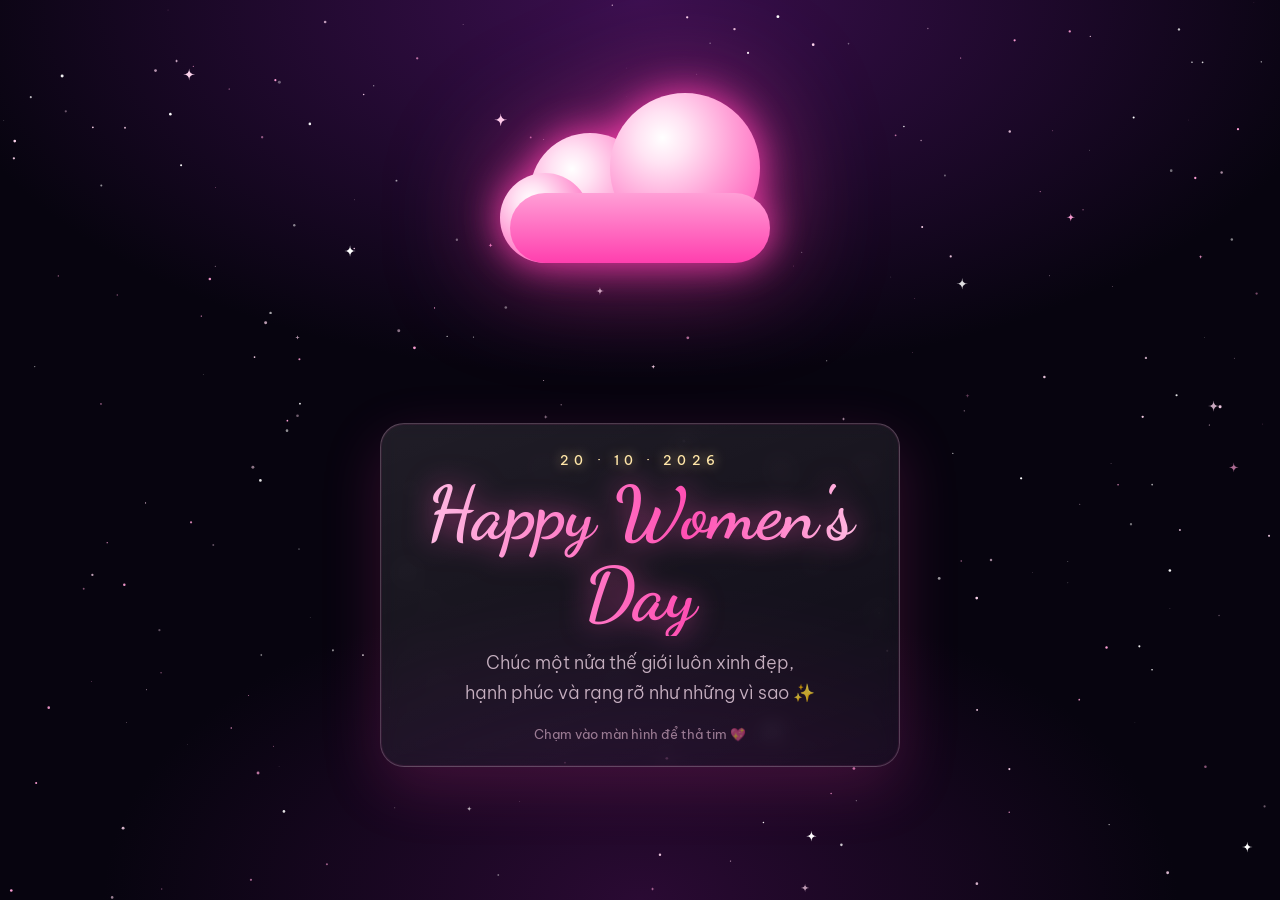
==== valentime/index.html @ 5eae0274 "Redesign 20/10 page with sparkling sky, glowing cloud and heart bursts Co-Authored-By: Claude Opus 5" ====
<!DOCTYPE html>
<html lang="vi">

<head>
    <meta charset="UTF-8">
    <meta name="viewport" content="width=device-width, initial-scale=1.0">
    <title>Happy Women's Day 20/10</title>
    <meta name="description" content="Chúc mừng ngày Phụ nữ Việt Nam 20/10">
    <link rel="preconnect" href="https://fonts.googleapis.com">
    <link rel="preconnect" href="https://fonts.gstatic.com" crossorigin>
    <link href="https://fonts.googleapis.com/css2?family=Dancing+Script:wght@600;700&family=Be+Vietnam+Pro:wght@300;400;500&display=swap" rel="stylesheet">
    <link rel="stylesheet" href="style.css">
</head>

<body>
    <canvas id="sky"></canvas>

    <main class="scene">
        <div class="cloud-wrap">
            <div class="cloud">
                <span class="puff p1"></span>
                <span class="puff p2"></span>
                <span class="puff p3"></span>
                <span class="puff p4"></span>
            </div>
            <div class="rain"></div>
        </div>

        <section class="card">
            <p class="eyebrow">20 · 10 · 2026</p>
            <h1 class="title">Happy Women's Day</h1>
            <p class="msg">Chúc một nửa thế giới luôn xinh đẹp, hạnh phúc và rạng rỡ như những vì sao ✨</p>
            <p class="hint">Chạm vào màn hình để thả tim 💖</p>
        </section>
    </main>

    <script src="script.js"></script>
</body>

</html>
---- valentime/style.css ----
* {
  margin: 0;
  padding: 0;
  box-sizing: border-box;
}

:root {
  --pink: #ff3fae;
  --pink-soft: #ff9fd6;
  --pink-light: #ffe3f3;
  --gold: #ffe6a8;
  --text: #fff4fb;
  --text-dim: rgba(255, 228, 244, 0.75);
}

body {
  min-height: 100vh;
  min-height: 100svh;
  overflow: hidden;
  font-family: "Be Vietnam Pro", sans-serif;
  color: var(--text);
  background:
    radial-gradient(ellipse 80% 60% at 50% 0%, #3b0f4f 0%, transparent 70%),
    radial-gradient(ellipse 60% 50% at 50% 100%, #2a0a33 0%, transparent 70%),
    #07040f;
  cursor: default;
  -webkit-tap-highlight-color: transparent;
}

#sky {
  position: fixed;
  inset: 0;
  width: 100%;
  height: 100%;
  z-index: 0;
}

.scene {
  position: relative;
  z-index: 1;
  min-height: 100vh;
  min-height: 100svh;
  display: flex;
  flex-direction: column;
  align-items: center;
  justify-content: center;
  padding: 0 16px;
  pointer-events: none;
}

/* ---------- Cloud ---------- */
.cloud-wrap {
  position: relative;
  width: 280px;
  height: 120px;
  animation: float 6s ease-in-out infinite;
}

.cloud {
  position: absolute;
  inset: 0;
  z-index: 2;
  filter:
    drop-shadow(0 0 18px rgba(255, 63, 174, 0.9))
    drop-shadow(0 0 50px rgba(255, 63, 174, 0.55));
}

.puff {
  position: absolute;
  border-radius: 50%;
  background: radial-gradient(circle at 35% 30%, #fff 0%, var(--pink-light) 18%, var(--pink-soft) 50%, var(--pink) 100%);
}

.p1 { width: 120px; height: 120px; left: 30px; top: 0; }
.p2 { width: 150px; height: 150px; left: 110px; top: -40px; }
.p3 { width: 90px; height: 90px; left: 0; top: 40px; }
.p4 {
  width: 260px; height: 70px; left: 10px; top: 60px;
  border-radius: 60px;
  background: linear-gradient(180deg, var(--pink-soft), var(--pink));
}

/* ---------- Heart rain ---------- */
.rain {
  position: absolute;
  top: 110px;
  left: 20px;
  width: 240px;
  height: 260px;
  z-index: 1;
}

.drop {
  position: absolute;
  top: 0;
  line-height: 1;
  filter: drop-shadow(0 0 6px rgba(255, 120, 200, 0.9));
  animation: fall linear forwards;
  will-change: transform, opacity;
}

@keyframes fall {
  0%   { transform: translate(0, 0) scale(0.2) rotate(0deg); opacity: 0; }
  10%  { transform: translate(0, 10px) scale(1) rotate(0deg); opacity: 1; }
  75%  { opacity: 1; }
  100% { transform: translate(var(--sway), 240px) scale(0.6) rotate(var(--spin)); opacity: 0; }
}

@keyframes float {
  0%, 100% { transform: translateY(0); }
  50%      { transform: translateY(-12px); }
}

/* ---------- Card ---------- */
.card {
  position: relative;
  margin-top: 170px;
  width: 100%;
  max-width: 520px;
  padding: 28px 24px 24px;
  text-align: center;
  border-radius: 24px;
  background: linear-gradient(160deg, rgba(255, 255, 255, 0.10), rgba(255, 255, 255, 0.03));
  border: 1px solid rgba(255, 200, 235, 0.25);
  box-shadow:
    0 0 0 1px rgba(255, 63, 174, 0.08) inset,
    0 20px 60px rgba(255, 63, 174, 0.18);
  -webkit-backdrop-filter: blur(10px);
  backdrop-filter: blur(10px);
  overflow: hidden;
}

/* light sweep across the glass */
.card::before {
  content: "";
  position: absolute;
  top: 0;
  left: -60%;
  width: 40%;
  height: 100%;
  background: linear-gradient(100deg, transparent, rgba(255, 255, 255, 0.18), transparent);
  transform: skewX(-20deg);
  animation: sweep 5s ease-in-out infinite;
}

@keyframes sweep {
  0%, 55% { left: -60%; }
  100%    { left: 130%; }
}

.eyebrow {
  font-size: 0.8rem;
  font-weight: 500;
  letter-spacing: 0.4em;
  color: var(--gold);
  text-shadow: 0 0 12px rgba(255, 220, 140, 0.7);
}

.title {
  margin: 6px 0 12px;
  font-family: "Dancing Script", cursive;
  font-weight: 700;
  font-size: clamp(2.6rem, 11vw, 4.6rem);
  line-height: 1.1;
  background: linear-gradient(90deg, #ffc2e6, #ff4fb3, #fff, #ffd6a0, #ff7cc8, #ffc2e6);
  background-size: 300% 100%;
  -webkit-background-clip: text;
  background-clip: text;
  color: transparent;
  filter: drop-shadow(0 0 14px rgba(255, 79, 179, 0.65));
  animation: shimmer 6s linear infinite;
}

@keyframes shimmer {
  to { background-position: 300% 0; }
}

.msg {
  font-weight: 300;
  font-size: clamp(0.95rem, 3.6vw, 1.1rem);
  line-height: 1.7;
  color: var(--text-dim);
  text-wrap: balance;
}

.hint {
  margin-top: 18px;
  font-size: 0.8rem;
  color: rgba(255, 210, 235, 0.55);
  animation: blink 2.4s ease-in-out infinite;
}

@keyframes blink {
  0%, 100% { opacity: 0.4; }
  50%      { opacity: 1; }
}

@media (max-width: 420px) {
  .cloud-wrap { transform: scale(0.85); }
  .card { margin-top: 150px; padding: 22px 16px 18px; }
}

@media (prefers-reduced-motion: reduce) {
  .cloud-wrap, .card::before, .title, .hint { animation: none; }
}
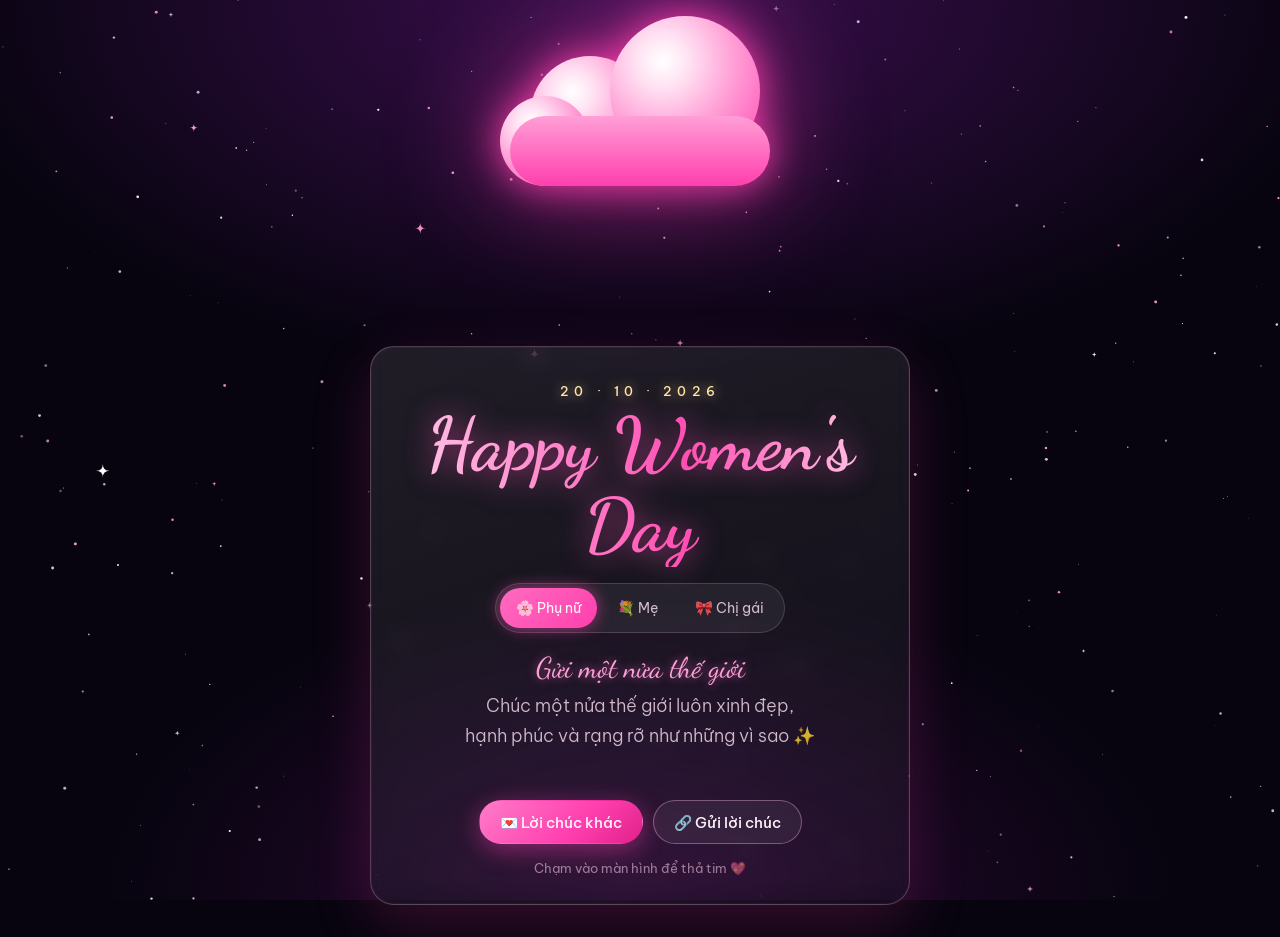
==== commit 89cdf2fa: "Add 20/10 wishes for women, mom and sister; responsive layout for phone, landscape, tablet, desktop " ====
--- a/valentime/index.html
+++ b/valentime/index.html
@@ -3,9 +3,12 @@
 
 <head>
     <meta charset="UTF-8">
-    <meta name="viewport" content="width=device-width, initial-scale=1.0">
+    <meta name="viewport" content="width=device-width, initial-scale=1.0, viewport-fit=cover">
+    <meta name="theme-color" content="#07040f">
     <title>Happy Women's Day 20/10</title>
-    <meta name="description" content="Chúc mừng ngày Phụ nữ Việt Nam 20/10">
+    <meta name="description" content="Gửi lời chúc 20/10 đến mẹ, chị gái và những người phụ nữ thân yêu">
+    <meta property="og:title" content="Happy Women's Day 20/10 💖">
+    <meta property="og:description" content="Một lời chúc nhỏ gửi đến những người phụ nữ thân yêu nhân ngày 20/10">
     <link rel="preconnect" href="https://fonts.googleapis.com">
     <link rel="preconnect" href="https://fonts.gstatic.com" crossorigin>
     <link href="https://fonts.googleapis.com/css2?family=Dancing+Script:wght@600;700&family=Be+Vietnam+Pro:wght@300;400;500&display=swap" rel="stylesheet">
@@ -29,10 +32,26 @@
         <section class="card">
             <p class="eyebrow">20 · 10 · 2026</p>
             <h1 class="title">Happy Women's Day</h1>
-            <p class="msg">Chúc một nửa thế giới luôn xinh đẹp, hạnh phúc và rạng rỡ như những vì sao ✨</p>
+
+            <div class="tabs" role="tablist" aria-label="Chọn người nhận">
+                <button class="tab" role="tab" data-to="phu-nu">🌸 Phụ nữ</button>
+                <button class="tab" role="tab" data-to="me">💐 Mẹ</button>
+                <button class="tab" role="tab" data-to="chi">🎀 Chị gái</button>
+            </div>
+
+            <p class="to" id="to"></p>
+            <p class="msg" id="msg" aria-live="polite"></p>
+
+            <div class="actions">
+                <button class="btn primary" id="next">💌 Lời chúc khác</button>
+                <button class="btn" id="share">🔗 Gửi lời chúc</button>
+            </div>
+
             <p class="hint">Chạm vào màn hình để thả tim 💖</p>
         </section>
     </main>
+
+    <div class="toast" id="toast" role="status"></div>
 
     <script src="script.js"></script>
 </body>
--- a/valentime/style.css
+++ b/valentime/style.css
@@ -10,20 +10,26 @@
   --pink-light: #ffe3f3;
   --gold: #ffe6a8;
   --text: #fff4fb;
-  --text-dim: rgba(255, 228, 244, 0.75);
+  --text-dim: rgba(255, 228, 244, 0.8);
+  --cloud-scale: 1;
+  --gap: 170px;
+}
+
+html {
+  -webkit-text-size-adjust: 100%;
 }
 
 body {
   min-height: 100vh;
-  min-height: 100svh;
-  overflow: hidden;
+  min-height: 100dvh;
+  overflow-x: hidden;
   font-family: "Be Vietnam Pro", sans-serif;
   color: var(--text);
   background:
     radial-gradient(ellipse 80% 60% at 50% 0%, #3b0f4f 0%, transparent 70%),
     radial-gradient(ellipse 60% 50% at 50% 100%, #2a0a33 0%, transparent 70%),
     #07040f;
-  cursor: default;
+  background-attachment: fixed;
   -webkit-tap-highlight-color: transparent;
 }
 
@@ -39,20 +45,26 @@
   position: relative;
   z-index: 1;
   min-height: 100vh;
-  min-height: 100svh;
+  min-height: 100dvh;
   display: flex;
   flex-direction: column;
   align-items: center;
   justify-content: center;
-  padding: 0 16px;
+  padding:
+    max(56px, env(safe-area-inset-top))
+    max(16px, env(safe-area-inset-right))
+    max(32px, env(safe-area-inset-bottom))
+    max(16px, env(safe-area-inset-left));
   pointer-events: none;
 }
 
 /* ---------- Cloud ---------- */
 .cloud-wrap {
   position: relative;
+  flex-shrink: 0;
   width: 280px;
   height: 120px;
+  scale: var(--cloud-scale);
   animation: float 6s ease-in-out infinite;
 }
 
@@ -114,10 +126,10 @@
 /* ---------- Card ---------- */
 .card {
   position: relative;
-  margin-top: 170px;
+  margin-top: var(--gap);
   width: 100%;
-  max-width: 520px;
-  padding: 28px 24px 24px;
+  max-width: 540px;
+  padding: 28px 24px 22px;
   text-align: center;
   border-radius: 24px;
   background: linear-gradient(160deg, rgba(255, 255, 255, 0.10), rgba(255, 255, 255, 0.03));
@@ -128,6 +140,7 @@
   -webkit-backdrop-filter: blur(10px);
   backdrop-filter: blur(10px);
   overflow: hidden;
+  pointer-events: auto;
 }
 
 /* light sweep across the glass */
@@ -138,9 +151,10 @@
   left: -60%;
   width: 40%;
   height: 100%;
-  background: linear-gradient(100deg, transparent, rgba(255, 255, 255, 0.18), transparent);
+  background: linear-gradient(100deg, transparent, rgba(255, 255, 255, 0.16), transparent);
   transform: skewX(-20deg);
   animation: sweep 5s ease-in-out infinite;
+  pointer-events: none;
 }
 
 @keyframes sweep {
@@ -157,10 +171,10 @@
 }
 
 .title {
-  margin: 6px 0 12px;
+  margin: 6px 0 16px;
   font-family: "Dancing Script", cursive;
   font-weight: 700;
-  font-size: clamp(2.6rem, 11vw, 4.6rem);
+  font-size: clamp(2.4rem, 10vw, 4.6rem);
   line-height: 1.1;
   background: linear-gradient(90deg, #ffc2e6, #ff4fb3, #fff, #ffd6a0, #ff7cc8, #ffc2e6);
   background-size: 300% 100%;
@@ -175,16 +189,106 @@
   to { background-position: 300% 0; }
 }
 
+/* ---------- Tabs ---------- */
+.tabs {
+  display: inline-flex;
+  gap: 4px;
+  padding: 4px;
+  border-radius: 999px;
+  background: rgba(255, 255, 255, 0.06);
+  border: 1px solid rgba(255, 200, 235, 0.18);
+}
+
+.tab {
+  min-height: 40px;
+  padding: 0 16px;
+  border: 0;
+  border-radius: 999px;
+  font: inherit;
+  font-size: 0.9rem;
+  color: var(--text-dim);
+  background: transparent;
+  cursor: pointer;
+  transition: background 0.3s, color 0.3s, box-shadow 0.3s;
+}
+
+.tab:hover { color: var(--text); }
+
+.tab[aria-selected="true"] {
+  color: #fff;
+  background: linear-gradient(135deg, #ff6cc0, var(--pink));
+  box-shadow: 0 0 16px rgba(255, 63, 174, 0.6);
+}
+
+/* ---------- Wish ---------- */
+.to {
+  margin-top: 18px;
+  font-family: "Dancing Script", cursive;
+  font-size: clamp(1.4rem, 5vw, 1.8rem);
+  color: var(--pink-soft);
+  text-shadow: 0 0 10px rgba(255, 120, 200, 0.6);
+}
+
 .msg {
+  min-height: 5.1em;
+  margin-top: 6px;
   font-weight: 300;
-  font-size: clamp(0.95rem, 3.6vw, 1.1rem);
+  font-size: clamp(0.98rem, 3.6vw, 1.12rem);
   line-height: 1.7;
   color: var(--text-dim);
   text-wrap: balance;
+  transition: opacity 0.35s ease, transform 0.35s ease, filter 0.35s ease;
+}
+
+.msg.out,
+.to.out {
+  opacity: 0;
+  transform: translateY(6px);
+  filter: blur(4px);
+}
+
+.to { transition: opacity 0.35s ease, transform 0.35s ease, filter 0.35s ease; }
+
+/* ---------- Buttons ---------- */
+.actions {
+  display: flex;
+  justify-content: center;
+  flex-wrap: wrap;
+  gap: 10px;
+  margin-top: 18px;
+}
+
+.btn {
+  min-height: 44px;
+  padding: 0 20px;
+  border-radius: 999px;
+  border: 1px solid rgba(255, 200, 235, 0.35);
+  font: inherit;
+  font-size: 0.92rem;
+  font-weight: 500;
+  color: var(--text);
+  background: rgba(255, 255, 255, 0.06);
+  cursor: pointer;
+  transition: transform 0.2s, box-shadow 0.3s, background 0.3s;
+}
+
+.btn.primary {
+  border-color: transparent;
+  background: linear-gradient(135deg, #ff7cc8, var(--pink) 60%, #e0218a);
+  box-shadow: 0 6px 24px rgba(255, 63, 174, 0.45);
+}
+
+.btn:hover { transform: translateY(-2px); box-shadow: 0 8px 28px rgba(255, 63, 174, 0.5); }
+.btn:active { transform: scale(0.97); }
+
+.tab:focus-visible,
+.btn:focus-visible {
+  outline: 2px solid var(--gold);
+  outline-offset: 2px;
 }
 
 .hint {
-  margin-top: 18px;
+  margin-top: 16px;
   font-size: 0.8rem;
   color: rgba(255, 210, 235, 0.55);
   animation: blink 2.4s ease-in-out infinite;
@@ -195,9 +299,89 @@
   50%      { opacity: 1; }
 }
 
+/* ---------- Toast ---------- */
+.toast {
+  position: fixed;
+  left: 50%;
+  bottom: max(24px, env(safe-area-inset-bottom));
+  z-index: 10;
+  padding: 10px 18px;
+  border-radius: 999px;
+  font-size: 0.9rem;
+  color: #fff;
+  background: rgba(40, 10, 40, 0.85);
+  border: 1px solid rgba(255, 200, 235, 0.3);
+  -webkit-backdrop-filter: blur(8px);
+  backdrop-filter: blur(8px);
+  opacity: 0;
+  transform: translate(-50%, 12px);
+  transition: opacity 0.3s, transform 0.3s;
+  pointer-events: none;
+}
+
+.toast.show {
+  opacity: 1;
+  transform: translate(-50%, 0);
+}
+
+/* ---------- Responsive ---------- */
+
+/* small phones */
 @media (max-width: 420px) {
-  .cloud-wrap { transform: scale(0.85); }
-  .card { margin-top: 150px; padding: 22px 16px 18px; }
+  :root { --cloud-scale: 0.82; --gap: 140px; }
+  .card { padding: 22px 16px 18px; border-radius: 20px; }
+  .tab { padding: 0 12px; font-size: 0.85rem; }
+  .actions { flex-direction: column; }
+  .btn { width: 100%; }
+}
+
+/* very narrow (Galaxy Fold, old iPhone SE) */
+@media (max-width: 340px) {
+  :root { --cloud-scale: 0.7; --gap: 120px; }
+  .eyebrow { letter-spacing: 0.25em; }
+  .tab { padding: 0 9px; }
+}
+
+/* short phones in portrait (iPhone SE, mini) */
+@media (max-height: 720px) and (orientation: portrait) {
+  :root { --cloud-scale: 0.68; --gap: 100px; }
+  .scene { padding-top: max(36px, env(safe-area-inset-top)); }
+  .title { margin-bottom: 12px; }
+  .msg { min-height: 0; }
+}
+
+/* tablets */
+@media (min-width: 768px) {
+  .card { padding: 36px 40px 28px; }
+}
+
+/* large desktops */
+@media (min-width: 1440px) and (min-height: 860px) {
+  :root { --cloud-scale: 1.2; --gap: 200px; }
+  .card { max-width: 620px; }
+}
+
+/* phones in landscape & short windows: cloud beside the card */
+@media (max-height: 560px) and (orientation: landscape) {
+  .scene {
+    flex-direction: row;
+    justify-content: center;
+    gap: 6vw;
+    padding-top: max(20px, env(safe-area-inset-top));
+    padding-bottom: max(20px, env(safe-area-inset-bottom));
+  }
+  :root { --cloud-scale: 0.75; --gap: 0; }
+  .cloud-wrap { align-self: center; margin-top: -120px; }
+  .card { max-width: 460px; padding: 18px 20px 14px; }
+  .title { font-size: 2.3rem; margin-bottom: 10px; }
+  .to { margin-top: 10px; }
+  .msg { min-height: 0; font-size: 0.95rem; line-height: 1.55; }
+  .actions { margin-top: 12px; }
+  .hint { display: none; }
+}
+
+@media (max-height: 560px) and (orientation: landscape) and (max-width: 700px) {
+  .cloud-wrap { display: none; }
 }
 
 @media (prefers-reduced-motion: reduce) {
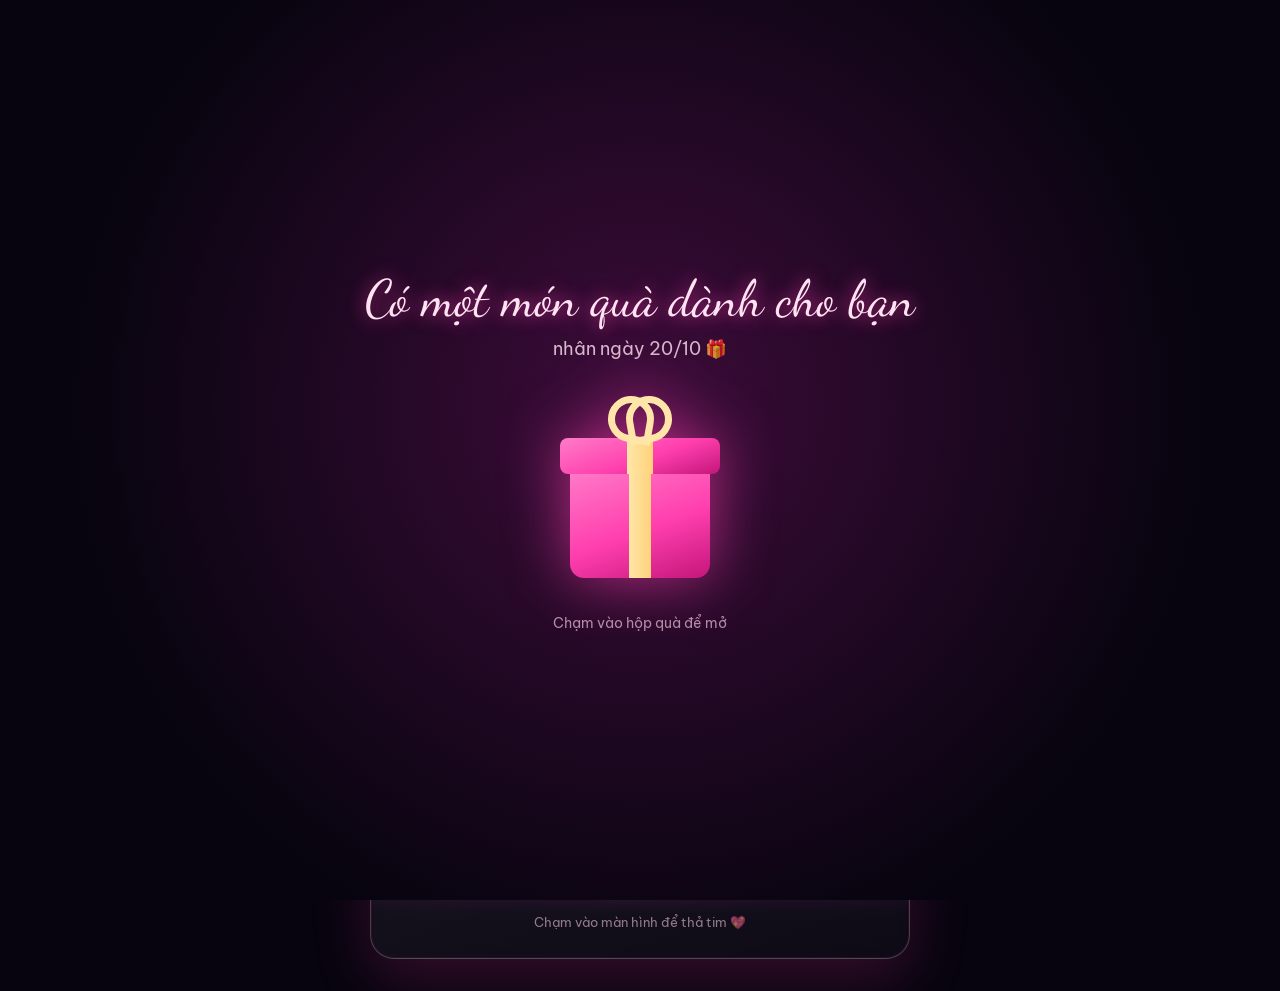
==== commit 0b3504d8: "Add gift-box intro, music box, typewriter wish, catch-hearts secret message, card creator and lover " ====
--- a/valentime/index.html
+++ b/valentime/index.html
@@ -6,17 +6,30 @@
     <meta name="viewport" content="width=device-width, initial-scale=1.0, viewport-fit=cover">
     <meta name="theme-color" content="#07040f">
     <title>Happy Women's Day 20/10</title>
-    <meta name="description" content="Gửi lời chúc 20/10 đến mẹ, chị gái và những người phụ nữ thân yêu">
-    <meta property="og:title" content="Happy Women's Day 20/10 💖">
-    <meta property="og:description" content="Một lời chúc nhỏ gửi đến những người phụ nữ thân yêu nhân ngày 20/10">
+    <meta name="description" content="Có một món quà 20/10 đang chờ bạn mở 🎁">
+    <meta property="og:title" content="🎁 Có một món quà 20/10 dành cho bạn">
+    <meta property="og:description" content="Chạm để mở quà và đọc lời chúc dành riêng cho bạn 💖">
     <link rel="preconnect" href="https://fonts.googleapis.com">
     <link rel="preconnect" href="https://fonts.gstatic.com" crossorigin>
-    <link href="https://fonts.googleapis.com/css2?family=Dancing+Script:wght@600;700&family=Be+Vietnam+Pro:wght@300;400;500&display=swap" rel="stylesheet">
+    <link href="https://fonts.googleapis.com/css2?family=Dancing+Script:wght@600;700&family=Be+Vietnam+Pro:wght@300;400;500;600&display=swap" rel="stylesheet">
     <link rel="stylesheet" href="style.css">
 </head>
 
 <body>
     <canvas id="sky"></canvas>
+
+    <!-- Gift intro -->
+    <div class="gift-screen" id="gift">
+        <p class="gift-hello" id="giftHello">Có một món quà dành cho bạn</p>
+        <p class="gift-sub" id="giftSub">nhân ngày 20/10 🎁</p>
+        <button class="gift-box" id="giftBox" aria-label="Mở hộp quà">
+            <span class="lid"><span class="bow"></span></span>
+            <span class="box"></span>
+        </button>
+        <p class="gift-hint">Chạm vào hộp quà để mở</p>
+    </div>
+
+    <button class="sound" id="sound" aria-label="Bật/tắt nhạc" hidden>🔊</button>
 
     <main class="scene">
         <div class="cloud-wrap">
@@ -29,27 +42,94 @@
             <div class="rain"></div>
         </div>
 
-        <section class="card">
+        <section class="card" id="card">
             <p class="eyebrow">20 · 10 · 2026</p>
             <h1 class="title">Happy Women's Day</h1>
 
-            <div class="tabs" role="tablist" aria-label="Chọn người nhận">
+            <div class="tabs" id="tabs" role="tablist" aria-label="Chọn người nhận">
                 <button class="tab" role="tab" data-to="phu-nu">🌸 Phụ nữ</button>
                 <button class="tab" role="tab" data-to="me">💐 Mẹ</button>
                 <button class="tab" role="tab" data-to="chi">🎀 Chị gái</button>
+                <button class="tab" role="tab" data-to="nguoi-yeu">💘 Người yêu</button>
             </div>
 
             <p class="to" id="to"></p>
             <p class="msg" id="msg" aria-live="polite"></p>
+            <p class="from" id="from"></p>
 
             <div class="actions">
-                <button class="btn primary" id="next">💌 Lời chúc khác</button>
-                <button class="btn" id="share">🔗 Gửi lời chúc</button>
+                <button class="btn primary" id="secret">💌 Mở lời nhắn bí mật</button>
+                <button class="btn" id="next">🔄 Lời chúc khác</button>
+                <button class="btn" id="create">✍️ Tạo thiệp gửi người thương</button>
             </div>
 
             <p class="hint">Chạm vào màn hình để thả tim 💖</p>
         </section>
     </main>
+
+    <!-- Catch-hearts game -->
+    <div class="game" id="game" hidden>
+        <p class="game-hud"><span id="caught">0</span> / 10 💘</p>
+        <p class="game-tip">Bắt đủ 10 trái tim để mở lời nhắn bí mật</p>
+    </div>
+
+    <!-- Secret message -->
+    <div class="modal" id="secretModal" role="dialog" aria-modal="true" aria-labelledby="secretTitle" hidden>
+        <div class="sheet secret-sheet">
+            <button class="close" data-close aria-label="Đóng">✕</button>
+            <div class="big-heart">💖</div>
+            <h2 id="secretTitle">Lời nhắn bí mật</h2>
+            <p class="secret-text" id="secretText"></p>
+            <p class="from" id="secretFrom"></p>
+            <button class="btn primary" data-close>Thương lắm 🥰</button>
+        </div>
+    </div>
+
+    <!-- Card creator -->
+    <div class="modal" id="createModal" role="dialog" aria-modal="true" aria-labelledby="createTitle" hidden>
+        <form class="sheet create-sheet" id="createForm">
+            <button class="close" type="button" data-close aria-label="Đóng">✕</button>
+            <h2 id="createTitle">✍️ Tạo thiệp 20/10</h2>
+            <p class="sheet-sub">Người nhận sẽ thấy hộp quà, mở ra là lời chúc và lời nhắn bí mật của bạn.</p>
+
+            <label>Người nhận là
+                <select id="fRel">
+                    <option value="nguoi-yeu">💘 Người yêu</option>
+                    <option value="me">💐 Mẹ</option>
+                    <option value="chi">🎀 Chị gái</option>
+                    <option value="phu-nu">🌸 Bạn bè, đồng nghiệp</option>
+                </select>
+            </label>
+            <div class="row">
+                <label>Tên người nhận
+                    <input id="fTo" maxlength="40" placeholder="VD: Lan, Mẹ yêu" required>
+                </label>
+                <label>Tên của bạn
+                    <input id="fFrom" maxlength="40" placeholder="VD: Tùng">
+                </label>
+            </div>
+            <label>Lời chúc
+                <select id="fWish"></select>
+            </label>
+            <label id="fCustomWrap" hidden>Lời chúc của bạn
+                <textarea id="fCustom" rows="3" maxlength="400" placeholder="Viết lời chúc của bạn..."></textarea>
+            </label>
+            <label>Lời nhắn bí mật <small>(mở khóa sau khi bắt đủ 10 trái tim)</small>
+                <textarea id="fSecret" rows="2" maxlength="300" placeholder="Để trống sẽ dùng lời nhắn có sẵn"></textarea>
+            </label>
+
+            <button class="btn primary wide" type="submit">🎁 Tạo link món quà</button>
+
+            <div class="result" id="result" hidden>
+                <input id="link" readonly>
+                <div class="actions">
+                    <button class="btn primary" type="button" id="shareLink">📤 Gửi ngay</button>
+                    <button class="btn" type="button" id="copyLink">📋 Sao chép</button>
+                    <a class="btn" id="previewLink" target="_blank" rel="noopener">👀 Xem thử</a>
+                </div>
+            </div>
+        </form>
+    </div>
 
     <div class="toast" id="toast" role="status"></div>
 
--- a/valentime/style.css
+++ b/valentime/style.css
@@ -17,6 +17,10 @@
 
 html {
   -webkit-text-size-adjust: 100%;
+}
+
+[hidden] {
+  display: none !important;
 }
 
 body {
@@ -282,7 +286,9 @@
 .btn:active { transform: scale(0.97); }
 
 .tab:focus-visible,
-.btn:focus-visible {
+.btn:focus-visible,
+.close:focus-visible,
+.sound:focus-visible {
   outline: 2px solid var(--gold);
   outline-offset: 2px;
 }
@@ -324,6 +330,368 @@
   transform: translate(-50%, 0);
 }
 
+.from {
+  margin-top: 8px;
+  font-family: "Dancing Script", cursive;
+  font-size: 1.35rem;
+  color: var(--gold);
+  text-shadow: 0 0 10px rgba(255, 220, 140, 0.5);
+}
+
+.from:empty { display: none; }
+
+.msg.typing::after {
+  content: "|";
+  margin-left: 2px;
+  color: var(--pink-soft);
+  animation: blink 0.8s step-end infinite;
+}
+
+.tabs { flex-wrap: wrap; justify-content: center; }
+.card.personal .tabs { display: none; }
+
+/* ---------- Gift intro ---------- */
+.gift-screen {
+  position: fixed;
+  inset: 0;
+  z-index: 20;
+  display: flex;
+  flex-direction: column;
+  align-items: center;
+  justify-content: center;
+  gap: 8px;
+  padding: 24px;
+  text-align: center;
+  background: radial-gradient(circle at 50% 45%, #3d0c3a, #07040f 70%);
+  transition: opacity 0.9s ease, visibility 0.9s;
+}
+
+.gift-screen.opened {
+  opacity: 0;
+  visibility: hidden;
+}
+
+.gift-hello {
+  font-family: "Dancing Script", cursive;
+  font-size: clamp(2rem, 8vw, 3.2rem);
+  color: var(--pink-light);
+  text-shadow: 0 0 18px rgba(255, 63, 174, 0.8);
+  text-wrap: balance;
+}
+
+.gift-sub {
+  font-size: clamp(0.95rem, 3.6vw, 1.1rem);
+  color: var(--text-dim);
+  text-wrap: balance;
+}
+
+.gift-hint {
+  font-size: 0.85rem;
+  color: rgba(255, 210, 235, 0.65);
+  animation: blink 2s ease-in-out infinite;
+}
+
+.gift-box {
+  position: relative;
+  width: 160px;
+  height: 170px;
+  margin: 40px 0 28px;
+  border: 0;
+  background: none;
+  cursor: pointer;
+  animation: wiggle 2.4s ease-in-out infinite;
+  filter: drop-shadow(0 0 30px rgba(255, 63, 174, 0.65));
+}
+
+.gift-box .box,
+.gift-box .lid {
+  position: absolute;
+  left: 50%;
+  translate: -50% 0;
+  background:
+    linear-gradient(90deg, transparent 42%, var(--gold) 42%, #ffd27a 58%, transparent 58%),
+    linear-gradient(160deg, #ff7cc8, var(--pink) 55%, #c4167a);
+}
+
+.gift-box .box {
+  bottom: 0;
+  width: 140px;
+  height: 110px;
+  border-radius: 6px 6px 14px 14px;
+}
+
+.gift-box .lid {
+  top: 30px;
+  width: 160px;
+  height: 36px;
+  border-radius: 8px;
+  z-index: 1;
+  transition: transform 0.8s cubic-bezier(.2, .9, .3, 1.3), opacity 0.8s;
+}
+
+.gift-box .bow {
+  position: absolute;
+  left: 50%;
+  top: -30px;
+  width: 64px;
+  height: 34px;
+  translate: -50% 0;
+}
+
+.gift-box .bow::before,
+.gift-box .bow::after {
+  content: "";
+  position: absolute;
+  bottom: 0;
+  width: 32px;
+  height: 32px;
+  border: 7px solid var(--gold);
+  border-radius: 50% 50% 0 50%;
+}
+
+.gift-box .bow::before { left: 0; transform: rotate(10deg); }
+.gift-box .bow::after { right: 0; transform: scaleX(-1) rotate(10deg); }
+
+.gift-screen.opened .gift-box { animation: none; }
+.gift-screen.opened .lid { transform: translateY(-160px) rotate(-25deg); opacity: 0; }
+
+@keyframes wiggle {
+  0%, 60%, 100% { transform: rotate(0) scale(1); }
+  65% { transform: rotate(-7deg) scale(1.04); }
+  72% { transform: rotate(7deg) scale(1.04); }
+  79% { transform: rotate(-5deg); }
+  86% { transform: rotate(4deg); }
+}
+
+/* ---------- Sound toggle ---------- */
+.sound {
+  position: fixed;
+  top: max(14px, env(safe-area-inset-top));
+  right: max(14px, env(safe-area-inset-right));
+  z-index: 15;
+  width: 44px;
+  height: 44px;
+  border-radius: 50%;
+  border: 1px solid rgba(255, 200, 235, 0.3);
+  font-size: 1.1rem;
+  background: rgba(255, 255, 255, 0.08);
+  -webkit-backdrop-filter: blur(8px);
+  backdrop-filter: blur(8px);
+  cursor: pointer;
+}
+
+/* ---------- Catch-hearts game ---------- */
+.game {
+  position: fixed;
+  inset: 0;
+  z-index: 12;
+  overflow: hidden;
+  pointer-events: none;
+}
+
+.game-hud {
+  position: absolute;
+  top: max(18px, env(safe-area-inset-top));
+  left: 50%;
+  translate: -50% 0;
+  padding: 8px 18px;
+  border-radius: 999px;
+  font-weight: 600;
+  font-size: 1.1rem;
+  background: rgba(40, 10, 40, 0.75);
+  border: 1px solid rgba(255, 200, 235, 0.3);
+}
+
+.game-tip {
+  position: absolute;
+  top: calc(max(18px, env(safe-area-inset-top)) + 52px);
+  left: 0;
+  right: 0;
+  padding: 0 16px;
+  text-align: center;
+  font-size: 0.85rem;
+  color: var(--text-dim);
+}
+
+.float-heart {
+  position: absolute;
+  bottom: -70px;
+  width: 64px;
+  height: 64px;
+  border: 0;
+  background: none;
+  font-size: 2.6rem;
+  line-height: 1;
+  cursor: pointer;
+  pointer-events: auto;
+  filter: drop-shadow(0 0 10px rgba(255, 80, 180, 0.9));
+  animation: rise linear forwards;
+}
+
+.float-heart.pop {
+  animation: pop 0.35s ease-out forwards;
+}
+
+@keyframes rise {
+  0%   { transform: translate(0, 0); }
+  25%  { transform: translate(var(--sway), -28vh); }
+  50%  { transform: translate(calc(var(--sway) * -1), -56vh); }
+  75%  { transform: translate(var(--sway), -84vh); }
+  100% { transform: translate(0, calc(-100vh - 140px)); }
+}
+
+@keyframes pop {
+  to { transform: scale(1.8); opacity: 0; }
+}
+
+body.playing .card { opacity: 0.25; transition: opacity 0.4s; }
+
+/* ---------- Modals ---------- */
+.modal {
+  position: fixed;
+  inset: 0;
+  z-index: 30;
+  display: flex;
+  align-items: center;
+  justify-content: center;
+  padding: 16px;
+  background: rgba(5, 2, 12, 0.7);
+  -webkit-backdrop-filter: blur(6px);
+  backdrop-filter: blur(6px);
+  animation: fade 0.3s ease;
+}
+
+.modal[hidden] { display: none; }
+
+@keyframes fade { from { opacity: 0; } }
+
+.sheet {
+  position: relative;
+  width: 100%;
+  max-width: 480px;
+  max-height: calc(100dvh - 32px);
+  overflow-y: auto;
+  padding: 28px 22px 22px;
+  border-radius: 22px;
+  background: linear-gradient(160deg, #2a0d33, #170820);
+  border: 1px solid rgba(255, 200, 235, 0.25);
+  box-shadow: 0 20px 80px rgba(255, 63, 174, 0.3);
+  animation: up 0.4s cubic-bezier(.2, .9, .3, 1.2);
+}
+
+@keyframes up { from { transform: translateY(30px) scale(0.96); opacity: 0; } }
+
+.sheet h2 {
+  font-family: "Dancing Script", cursive;
+  font-size: 2rem;
+  color: var(--pink-light);
+  text-align: center;
+}
+
+.sheet-sub {
+  margin: 4px 0 16px;
+  font-size: 0.88rem;
+  color: var(--text-dim);
+  text-align: center;
+}
+
+.close {
+  position: absolute;
+  top: 10px;
+  right: 10px;
+  width: 40px;
+  height: 40px;
+  border: 0;
+  border-radius: 50%;
+  font-size: 1rem;
+  color: var(--text-dim);
+  background: rgba(255, 255, 255, 0.06);
+  cursor: pointer;
+}
+
+.secret-sheet { text-align: center; }
+.secret-sheet .btn { margin-top: 20px; }
+
+.big-heart {
+  font-size: 4.5rem;
+  filter: drop-shadow(0 0 24px rgba(255, 63, 174, 0.9));
+  animation: beat 1.1s ease-in-out infinite;
+}
+
+@keyframes beat {
+  0%, 100% { transform: scale(1); }
+  15% { transform: scale(1.18); }
+  30% { transform: scale(1); }
+  45% { transform: scale(1.12); }
+}
+
+.secret-text {
+  margin-top: 12px;
+  font-size: 1.1rem;
+  line-height: 1.7;
+  color: var(--text);
+  text-wrap: balance;
+}
+
+/* form */
+.create-sheet label {
+  display: block;
+  margin-top: 12px;
+  font-size: 0.85rem;
+  font-weight: 500;
+  color: var(--pink-light);
+}
+
+.create-sheet small { font-weight: 300; color: var(--text-dim); }
+
+.create-sheet .row {
+  display: grid;
+  grid-template-columns: 1fr 1fr;
+  gap: 10px;
+}
+
+.create-sheet input,
+.create-sheet select,
+.create-sheet textarea {
+  display: block;
+  width: 100%;
+  margin-top: 6px;
+  padding: 11px 12px;
+  border-radius: 12px;
+  border: 1px solid rgba(255, 200, 235, 0.25);
+  font: inherit;
+  font-size: 16px; /* prevents iOS zoom on focus */
+  color: var(--text);
+  background: rgba(255, 255, 255, 0.06);
+  resize: vertical;
+}
+
+.create-sheet select option { color: #222; }
+
+.create-sheet input:focus,
+.create-sheet select:focus,
+.create-sheet textarea:focus {
+  outline: none;
+  border-color: var(--pink);
+  box-shadow: 0 0 0 3px rgba(255, 63, 174, 0.25);
+}
+
+.btn.wide { width: 100%; margin-top: 18px; }
+
+a.btn {
+  display: inline-flex;
+  align-items: center;
+  text-decoration: none;
+}
+
+.result {
+  margin-top: 16px;
+  padding-top: 16px;
+  border-top: 1px dashed rgba(255, 200, 235, 0.25);
+}
+
+.result .actions { margin-top: 10px; }
+
 /* ---------- Responsive ---------- */
 
 /* small phones */
@@ -340,6 +708,7 @@
   :root { --cloud-scale: 0.7; --gap: 120px; }
   .eyebrow { letter-spacing: 0.25em; }
   .tab { padding: 0 9px; }
+  .create-sheet .row { grid-template-columns: 1fr; }
 }
 
 /* short phones in portrait (iPhone SE, mini) */
@@ -385,5 +754,5 @@
 }
 
 @media (prefers-reduced-motion: reduce) {
-  .cloud-wrap, .card::before, .title, .hint { animation: none; }
-}
+  .cloud-wrap, .card::before, .title, .hint, .gift-box, .big-heart, .modal, .sheet { animation: none; }
+}
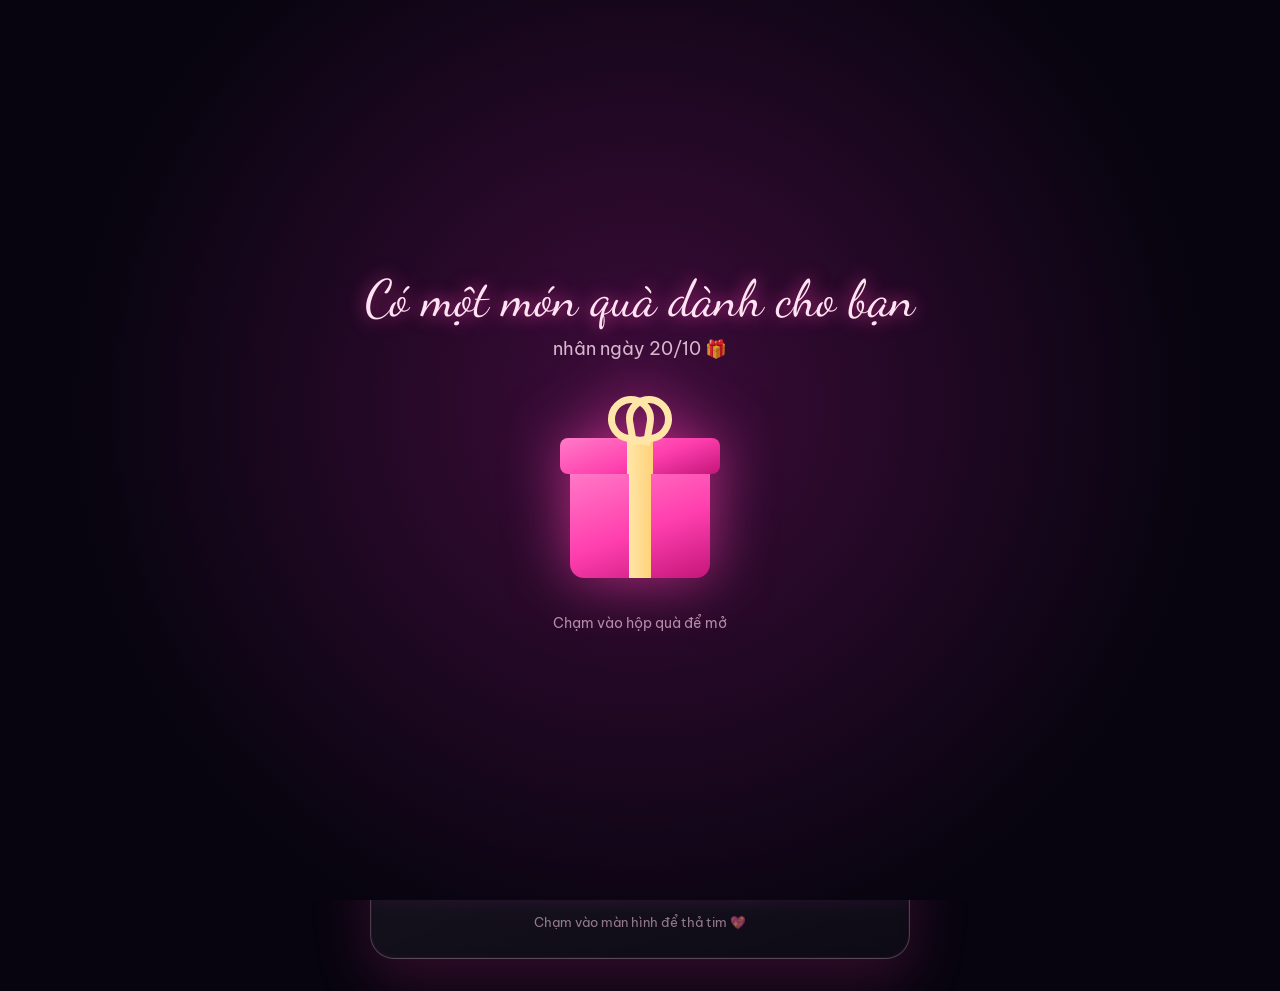
==== commit 20a2404c: "Recipient view: only wish + sender's secret; replace hearts game with tap-to-open envelope Co-Author" ====
--- a/valentime/index.html
+++ b/valentime/index.html
@@ -58,7 +58,7 @@
             <p class="from" id="from"></p>
 
             <div class="actions">
-                <button class="btn primary" id="secret">💌 Mở lời nhắn bí mật</button>
+                <button class="btn primary" id="secret">💌 Bạn có 1 lời nhắn bí mật</button>
                 <button class="btn" id="next">🔄 Lời chúc khác</button>
                 <button class="btn" id="create">✍️ Tạo thiệp gửi người thương</button>
             </div>
@@ -67,21 +67,29 @@
         </section>
     </main>
 
-    <!-- Catch-hearts game -->
-    <div class="game" id="game" hidden>
-        <p class="game-hud"><span id="caught">0</span> / 10 💘</p>
-        <p class="game-tip">Bắt đủ 10 trái tim để mở lời nhắn bí mật</p>
-    </div>
-
-    <!-- Secret message -->
+    <!-- Secret message: tap the envelope to open -->
     <div class="modal" id="secretModal" role="dialog" aria-modal="true" aria-labelledby="secretTitle" hidden>
         <div class="sheet secret-sheet">
             <button class="close" data-close aria-label="Đóng">✕</button>
-            <div class="big-heart">💖</div>
-            <h2 id="secretTitle">Lời nhắn bí mật</h2>
-            <p class="secret-text" id="secretText"></p>
-            <p class="from" id="secretFrom"></p>
-            <button class="btn primary" data-close>Thương lắm 🥰</button>
+
+            <div id="envStage">
+                <h2 id="secretTitle">Lời nhắn bí mật</h2>
+                <button class="envelope" id="envelope" aria-label="Mở phong thư">
+                    <span class="env-back"></span>
+                    <span class="env-letter">💖</span>
+                    <span class="env-front"></span>
+                    <span class="env-flap"></span>
+                    <span class="env-seal">❤</span>
+                </button>
+                <p class="env-hint">Chạm vào phong thư để mở</p>
+            </div>
+
+            <div id="letterStage" hidden>
+                <div class="big-heart">💖</div>
+                <p class="secret-text" id="secretText"></p>
+                <p class="from" id="secretFrom"></p>
+                <button class="btn primary" data-close>Thương lắm 🥰</button>
+            </div>
         </div>
     </div>
 
@@ -90,7 +98,7 @@
         <form class="sheet create-sheet" id="createForm">
             <button class="close" type="button" data-close aria-label="Đóng">✕</button>
             <h2 id="createTitle">✍️ Tạo thiệp 20/10</h2>
-            <p class="sheet-sub">Người nhận sẽ thấy hộp quà, mở ra là lời chúc và lời nhắn bí mật của bạn.</p>
+            <p class="sheet-sub">Người nhận sẽ thấy hộp quà, mở ra là lời chúc của bạn, kèm phong thư bí mật nếu bạn có viết.</p>
 
             <label>Người nhận là
                 <select id="fRel">
@@ -114,8 +122,8 @@
             <label id="fCustomWrap" hidden>Lời chúc của bạn
                 <textarea id="fCustom" rows="3" maxlength="400" placeholder="Viết lời chúc của bạn..."></textarea>
             </label>
-            <label>Lời nhắn bí mật <small>(mở khóa sau khi bắt đủ 10 trái tim)</small>
-                <textarea id="fSecret" rows="2" maxlength="300" placeholder="Để trống sẽ dùng lời nhắn có sẵn"></textarea>
+            <label>Lời nhắn bí mật <small>(không bắt buộc, người nhận chạm phong thư để mở)</small>
+                <textarea id="fSecret" rows="2" maxlength="300" placeholder="Điều bạn muốn nói riêng với người ấy..."></textarea>
             </label>
 
             <button class="btn primary wide" type="submit">🎁 Tạo link món quà</button>
--- a/valentime/style.css
+++ b/valentime/style.css
@@ -288,7 +288,8 @@
 .tab:focus-visible,
 .btn:focus-visible,
 .close:focus-visible,
-.sound:focus-visible {
+.sound:focus-visible,
+.envelope:focus-visible {
   outline: 2px solid var(--gold);
   outline-offset: 2px;
 }
@@ -480,71 +481,104 @@
   cursor: pointer;
 }
 
-/* ---------- Catch-hearts game ---------- */
-.game {
-  position: fixed;
-  inset: 0;
-  z-index: 12;
-  overflow: hidden;
-  pointer-events: none;
-}
-
-.game-hud {
-  position: absolute;
-  top: max(18px, env(safe-area-inset-top));
-  left: 50%;
-  translate: -50% 0;
-  padding: 8px 18px;
-  border-radius: 999px;
-  font-weight: 600;
-  font-size: 1.1rem;
-  background: rgba(40, 10, 40, 0.75);
-  border: 1px solid rgba(255, 200, 235, 0.3);
-}
-
-.game-tip {
-  position: absolute;
-  top: calc(max(18px, env(safe-area-inset-top)) + 52px);
+/* ---------- Secret button & envelope ---------- */
+.card.personal #secret {
+  animation: glow 1.8s ease-in-out infinite;
+}
+
+@keyframes glow {
+  0%, 100% { box-shadow: 0 6px 24px rgba(255, 63, 174, 0.45); transform: scale(1); }
+  50%      { box-shadow: 0 0 36px rgba(255, 63, 174, 0.9); transform: scale(1.03); }
+}
+
+.envelope {
+  position: relative;
+  display: block;
+  width: 240px;
+  height: 160px;
+  margin: 70px auto 14px;
+  border: 0;
+  background: none;
+  cursor: pointer;
+  perspective: 700px;
+  filter: drop-shadow(0 0 24px rgba(255, 63, 174, 0.55));
+  animation: wiggle 2.4s ease-in-out infinite;
+}
+
+.envelope > span {
+  position: absolute;
   left: 0;
   right: 0;
-  padding: 0 16px;
-  text-align: center;
-  font-size: 0.85rem;
+}
+
+.env-back {
+  top: 0;
+  bottom: 0;
+  border-radius: 10px;
+  background: linear-gradient(160deg, #ff9fd6, #d81b84);
+}
+
+.env-letter {
+  top: 12px;
+  height: 130px;
+  margin: 0 14px;
+  display: flex;
+  align-items: flex-start;
+  justify-content: center;
+  padding-top: 14px;
+  border-radius: 6px;
+  font-size: 2rem;
+  background: #fff4fb;
+  transition: transform 0.6s ease 0.35s;
+}
+
+.env-front {
+  top: 0;
+  bottom: 0;
+  border-radius: 10px;
+  background: linear-gradient(160deg, #ff7cc8, #e0218a);
+  clip-path: polygon(0 0, 50% 52%, 100% 0, 100% 100%, 0 100%);
+}
+
+.env-flap {
+  top: 0;
+  height: 58%;
+  border-radius: 10px 10px 0 0;
+  background: linear-gradient(180deg, #ffc2e6, #ff6cc0);
+  clip-path: polygon(0 0, 100% 0, 50% 100%);
+  transform-origin: top;
+  transition: transform 0.5s ease;
+}
+
+.env-seal {
+  top: 70px;
+  left: 50% !important;
+  right: auto !important;
+  width: 38px;
+  height: 38px;
+  translate: -50% 0;
+  display: grid;
+  place-items: center;
+  border-radius: 50%;
+  font-size: 1.1rem;
+  color: #fff;
+  background: radial-gradient(circle at 35% 30%, #ff6b9a, #b3104f);
+  box-shadow: 0 2px 8px rgba(0, 0, 0, 0.35);
+  transition: opacity 0.3s, scale 0.3s;
+}
+
+.envelope.open { animation: none; }
+.envelope.open .env-seal { opacity: 0; scale: 1.6; }
+.envelope.open .env-flap { transform: rotateX(180deg); z-index: -1; }
+.envelope.open .env-letter { transform: translateY(-80px); }
+
+.env-hint {
+  font-size: 0.9rem;
   color: var(--text-dim);
-}
-
-.float-heart {
-  position: absolute;
-  bottom: -70px;
-  width: 64px;
-  height: 64px;
-  border: 0;
-  background: none;
-  font-size: 2.6rem;
-  line-height: 1;
-  cursor: pointer;
-  pointer-events: auto;
-  filter: drop-shadow(0 0 10px rgba(255, 80, 180, 0.9));
-  animation: rise linear forwards;
-}
-
-.float-heart.pop {
-  animation: pop 0.35s ease-out forwards;
-}
-
-@keyframes rise {
-  0%   { transform: translate(0, 0); }
-  25%  { transform: translate(var(--sway), -28vh); }
-  50%  { transform: translate(calc(var(--sway) * -1), -56vh); }
-  75%  { transform: translate(var(--sway), -84vh); }
-  100% { transform: translate(0, calc(-100vh - 140px)); }
-}
-
-@keyframes pop {
-  to { transform: scale(1.8); opacity: 0; }
-}
-
-body.playing .card { opacity: 0.25; transition: opacity 0.4s; }
+  animation: blink 2s ease-in-out infinite;
+}
+
+#letterStage { animation: up 0.5s cubic-bezier(.2, .9, .3, 1.2); }
 
 /* ---------- Modals ---------- */
 .modal {
@@ -754,5 +788,5 @@
 }
 
 @media (prefers-reduced-motion: reduce) {
-  .cloud-wrap, .card::before, .title, .hint, .gift-box, .big-heart, .modal, .sheet { animation: none; }
-}
+  .cloud-wrap, .card::before, .title, .hint, .gift-box, .big-heart, .modal, .sheet, .envelope, #letterStage, .card.personal #secret { animation: none; }
+}
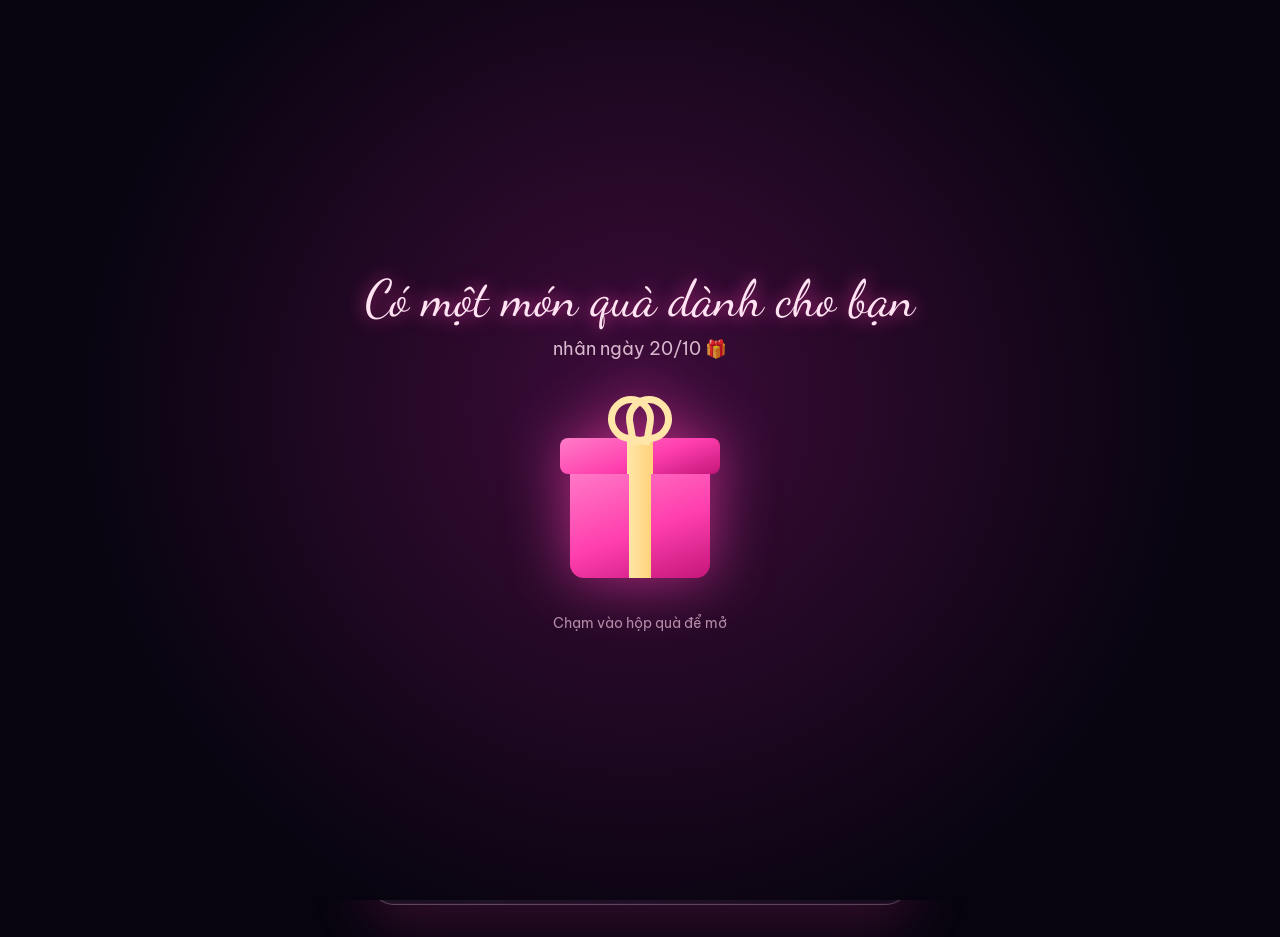
==== commit ca0d13a5: "Move card creator to sender-only #tao-thiep link; 2x2 tabs on phones Co-Authored-By: Claude Opus 5.5" ====
--- a/valentime/index.html
+++ b/valentime/index.html
@@ -60,7 +60,6 @@
             <div class="actions">
                 <button class="btn primary" id="secret">💌 Bạn có 1 lời nhắn bí mật</button>
                 <button class="btn" id="next">🔄 Lời chúc khác</button>
-                <button class="btn" id="create">✍️ Tạo thiệp gửi người thương</button>
             </div>
 
             <p class="hint">Chạm vào màn hình để thả tim 💖</p>
--- a/valentime/style.css
+++ b/valentime/style.css
@@ -732,7 +732,8 @@
 @media (max-width: 420px) {
   :root { --cloud-scale: 0.82; --gap: 140px; }
   .card { padding: 22px 16px 18px; border-radius: 20px; }
-  .tab { padding: 0 12px; font-size: 0.85rem; }
+  .tabs { display: grid; grid-template-columns: 1fr 1fr; width: 100%; border-radius: 20px; }
+  .tab { padding: 0 12px; font-size: 0.85rem; border-radius: 16px; }
   .actions { flex-direction: column; }
   .btn { width: 100%; }
 }
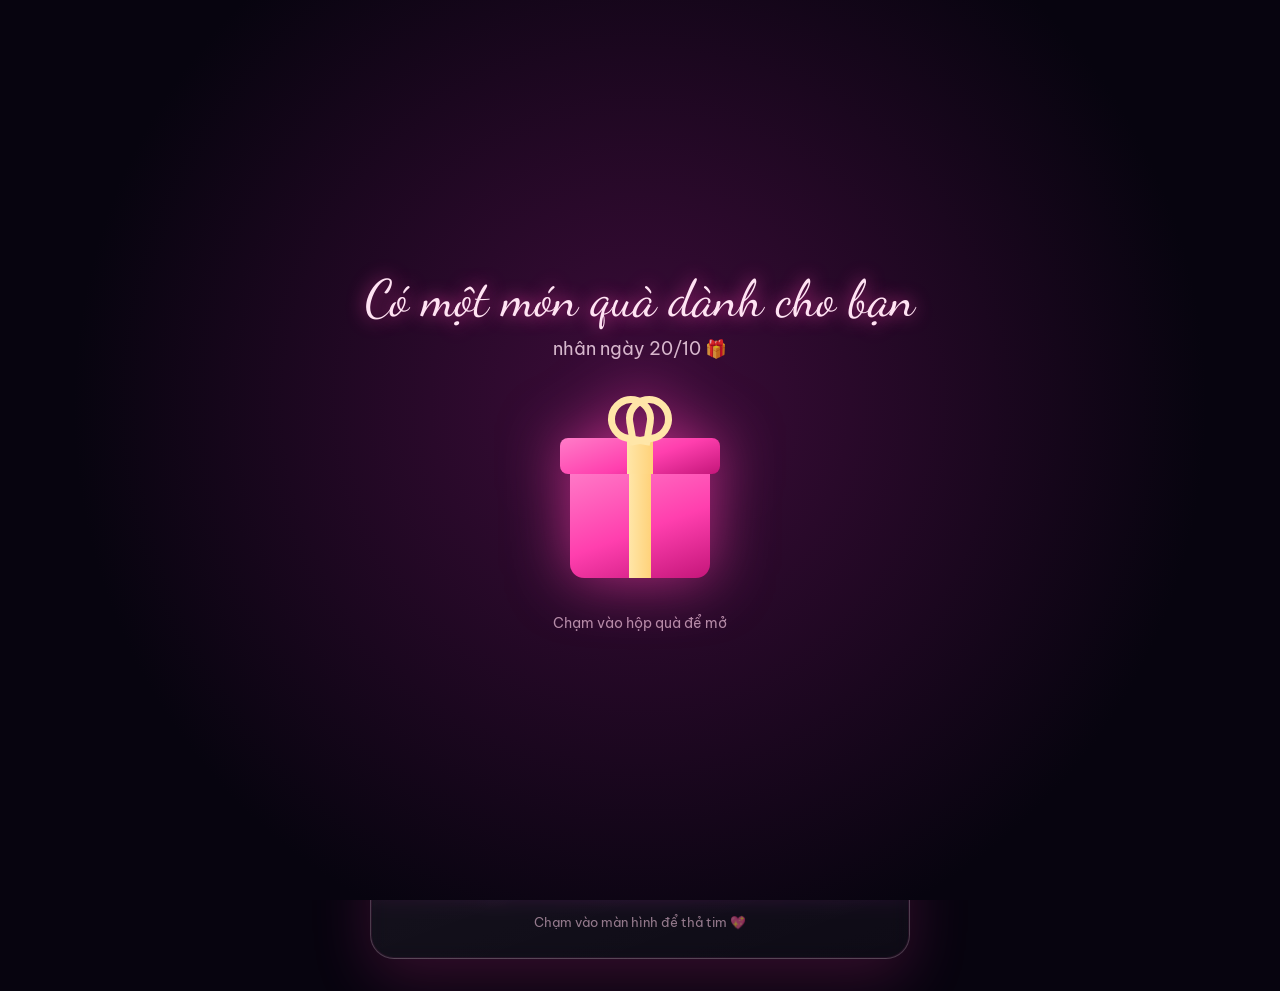
==== commit 74e34895: "Add playful runaway-No question for recipients; cache-bust assets Co-Authored-By: Claude Opus 5.5 <n" ====
--- a/valentime/index.html
+++ b/valentime/index.html
@@ -12,7 +12,7 @@
     <link rel="preconnect" href="https://fonts.googleapis.com">
     <link rel="preconnect" href="https://fonts.gstatic.com" crossorigin>
     <link href="https://fonts.googleapis.com/css2?family=Dancing+Script:wght@600;700&family=Be+Vietnam+Pro:wght@300;400;500;600&display=swap" rel="stylesheet">
-    <link rel="stylesheet" href="style.css">
+    <link rel="stylesheet" href="style.css?v=7">
 </head>
 
 <body>
@@ -59,6 +59,7 @@
 
             <div class="actions">
                 <button class="btn primary" id="secret">💌 Bạn có 1 lời nhắn bí mật</button>
+                <button class="btn" id="ask">🤭 Trả lời câu hỏi này đã</button>
                 <button class="btn" id="next">🔄 Lời chúc khác</button>
             </div>
 
@@ -92,7 +93,30 @@
         </div>
     </div>
 
-    <!-- Card creator -->
+    <!-- Playful question: the "No" button runs away -->
+    <div class="modal" id="askModal" role="dialog" aria-modal="true" aria-labelledby="askTitle" hidden>
+        <div class="sheet ask-sheet">
+            <button class="close" data-close aria-label="Đóng">✕</button>
+
+            <div id="askStage">
+                <div class="ask-emoji" id="askEmoji">🥺</div>
+                <h2 id="askTitle"></h2>
+                <div class="ask-zone">
+                    <button class="btn primary" id="yes">Có 💖</button>
+                    <button class="btn" id="no">Không 😤</button>
+                </div>
+            </div>
+
+            <div id="answerStage" hidden>
+                <div class="big-heart">🥰</div>
+                <h2>Biết ngay mà!</h2>
+                <p class="secret-text" id="answerText"></p>
+                <button class="btn primary" data-close>Hihi 😘</button>
+            </div>
+        </div>
+    </div>
+
+    <!-- Card creator (sender only: open with #tao-thiep) -->
     <div class="modal" id="createModal" role="dialog" aria-modal="true" aria-labelledby="createTitle" hidden>
         <form class="sheet create-sheet" id="createForm">
             <button class="close" type="button" data-close aria-label="Đóng">✕</button>
@@ -140,7 +164,7 @@
 
     <div class="toast" id="toast" role="status"></div>
 
-    <script src="script.js"></script>
+    <script src="script.js?v=7"></script>
 </body>
 
 </html>
--- a/valentime/style.css
+++ b/valentime/style.css
@@ -481,6 +481,53 @@
   cursor: pointer;
 }
 
+/* ---------- Playful question ---------- */
+.ask-sheet { text-align: center; }
+
+.ask-emoji {
+  font-size: 4rem;
+  line-height: 1.2;
+  animation: beat 1.4s ease-in-out infinite;
+}
+
+.ask-sheet h2 { text-wrap: balance; }
+
+.ask-zone {
+  display: flex;
+  align-items: center;
+  justify-content: center;
+  gap: 14px;
+  min-height: 130px;
+  margin-top: 12px;
+}
+
+#yes {
+  position: relative;
+  z-index: 1;
+  min-width: 96px;
+  transition: transform 0.3s cubic-bezier(.2, .9, .3, 1.4);
+}
+
+#no { min-width: 96px; }
+
+.ask-zone .btn {
+  width: auto !important;
+  white-space: nowrap;
+}
+
+#answerStage .btn { margin-top: 20px; }
+
+/* once it starts running it is free to roam the whole screen */
+#no.runaway {
+  position: fixed;
+  z-index: 40;
+  margin: 0;
+  background: rgba(40, 10, 40, 0.9);
+  transition: left 0.25s ease, top 0.25s ease, transform 0.2s;
+}
+
+#no.runaway:hover { transform: none; box-shadow: none; }
+
 /* ---------- Secret button & envelope ---------- */
 .card.personal #secret {
   animation: glow 1.8s ease-in-out infinite;
@@ -789,5 +836,5 @@
 }
 
 @media (prefers-reduced-motion: reduce) {
-  .cloud-wrap, .card::before, .title, .hint, .gift-box, .big-heart, .modal, .sheet, .envelope, #letterStage, .card.personal #secret { animation: none; }
-}
+  .cloud-wrap, .card::before, .title, .hint, .gift-box, .big-heart, .modal, .sheet, .envelope, #letterStage, .card.personal #secret, .ask-emoji { animation: none; }
+}
